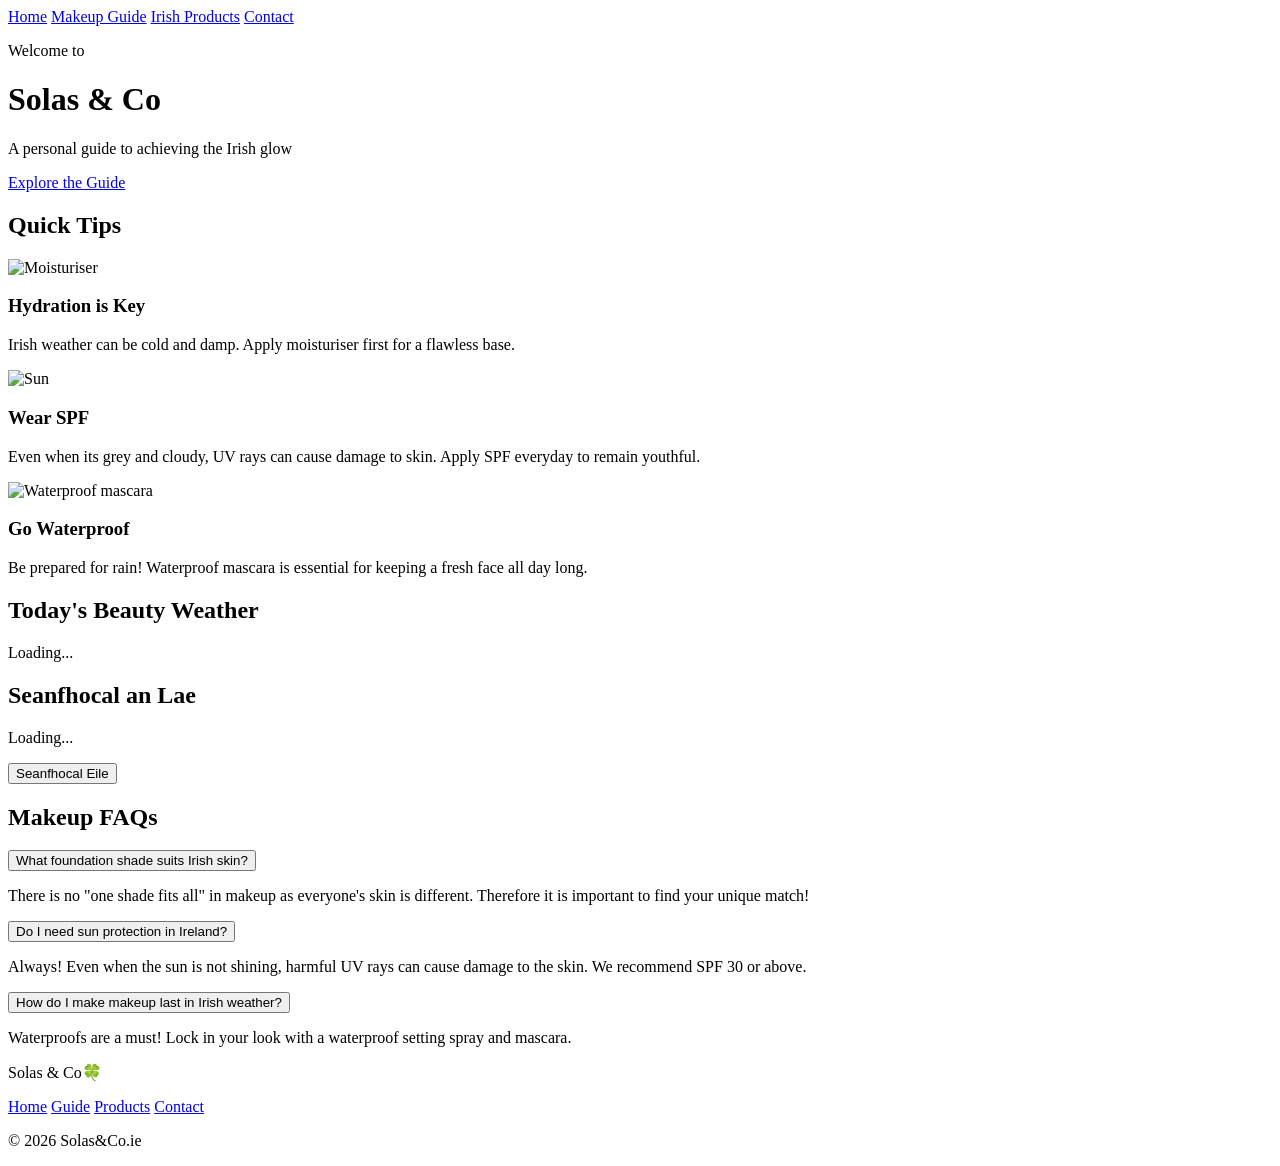
==== index.html @ 897288fa "Add files via upload" ====
<!DOCTYPE html>
<html lang="en">
<head>
  <meta charset="UTF-8">
  <meta name="viewport" content="width=device-width, initial-scale=1.0">
  <title>Solas & Co | Irish Makeup and Beauty Guide</title>
  <meta name="description" content="Solas and Co is your guide to all things Irish beauty related. Discover more through our quick makeup tips, live weather forecast, step by step routines and product recommendations.">
  <meta name="keywords" content="Irish makeup, Irish beauty, Irish Glow, makeup guide Ireland, Irish skincare, foundation for Irish skin, Irish Seanfhocal, Irish beauty brands, Galilge, Irish weather, quick makeup tips">
  <meta name="author" content="Solas and Co">
  <meta name="robots" content="index, follow">
  <link rel="stylesheet" href="css/style.css">
</head>
<body>

<nav>
    <a href="index.html">Home</a>
    <a href="guide.html">Makeup Guide</a>
    <a href="products.html">Irish Products</a>
    <a href="contact.html">Contact</a>
  </nav>

  <header>
  <p>Welcome to</p>
  <h1>Solas & Co </h1>
  <p>A personal guide to achieving the Irish glow</p>
  <a href="guide.html">Explore the Guide</a>
</header>

<section>
  <h2>Quick Tips</h2>
  <div class="tips">

    <div class="tip-box">
      <img src="images/moisturiser.jpg" alt="Moisturiser">
      <h3>Hydration is Key</h3>
      <p>Irish weather can be cold and damp. Apply moisturiser first for a flawless base.</p>
    </div>

    <div class="tip-box">
      <img src="images/sun.jpg" alt="Sun">
      <h3>Wear SPF</h3>
      <p>Even when its grey and cloudy, UV rays can cause damage to skin. Apply SPF everyday to remain youthful.</p>
    </div>

    <div class="tip-box">
      <img src="images/mascara.jpg" alt="Waterproof mascara">
      <h3>Go Waterproof</h3>
      <p>Be prepared for rain! Waterproof mascara is essential for keeping a fresh face all day long.</p>
    </div>

  </div>
</section>

<section>
  <h2>Today's Beauty Weather</h2>
  <div id="weather-box">
    <p id="weather-temp">Loading...</p>
    <p id="weather-desc"></p>
    <p id="weather-tip"></p>
  </div>
</section>

<section>
<h2>Seanfhocal an Lae</h2>
    <div id="quote-box">
      <p id="quote-text">Loading...</p>
    </div>
    <button onclick="getQuote()">Seanfhocal Eile</button>
</section>

<section>
  <h2>Makeup FAQs</h2>

  <div class="accordion">
    <button class="acc-btn">What foundation shade suits Irish skin?</button>
    <div class="acc-content">
      <p>There is no "one shade fits all" in makeup as everyone's skin is different. Therefore it is important to find your unique match! </p>
    </div>

    <button class="acc-btn">Do I need sun protection in Ireland?</button>
    <div class="acc-content">
      <p>Always! Even when the sun is not shining, harmful UV rays can cause damage to the skin. We recommend SPF 30 or above. </p>
    </div>

    <button class="acc-btn">How do I make makeup last in Irish weather?</button>
    <div class="acc-content">
      <p>Waterproofs are a must! Lock in your look with a waterproof setting spray and mascara. </p>
    </div>
  </div>

</section>
<footer>
  <p>Solas & Co🍀</p>
  <nav>
    <a href="index.html">Home</a>
    <a href="guide.html">Guide</a>
    <a href="products.html">Products</a>
    <a href="contact.html">Contact</a>
  </nav>
  <p>&copy; 2026 Solas&Co.ie</p>
</footer>

<script src="js/main.js"></script>

</body>
</html>
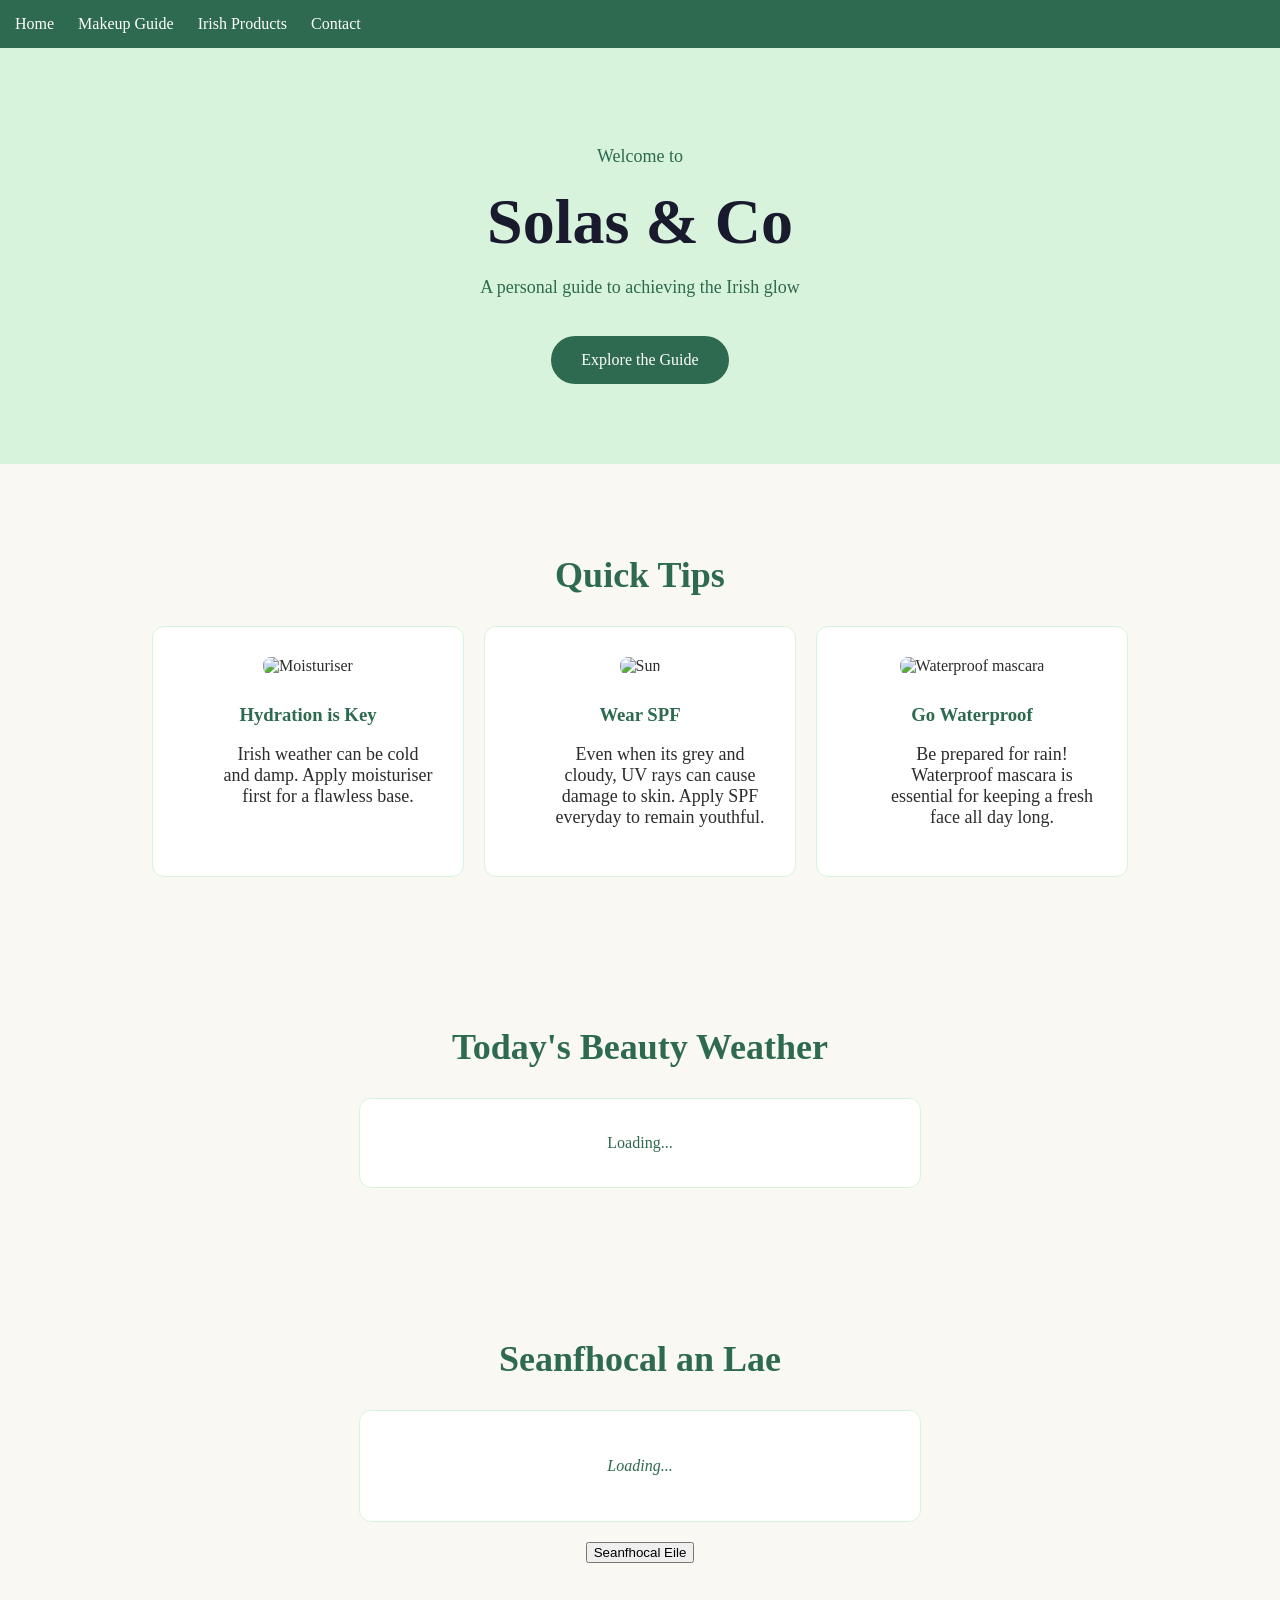
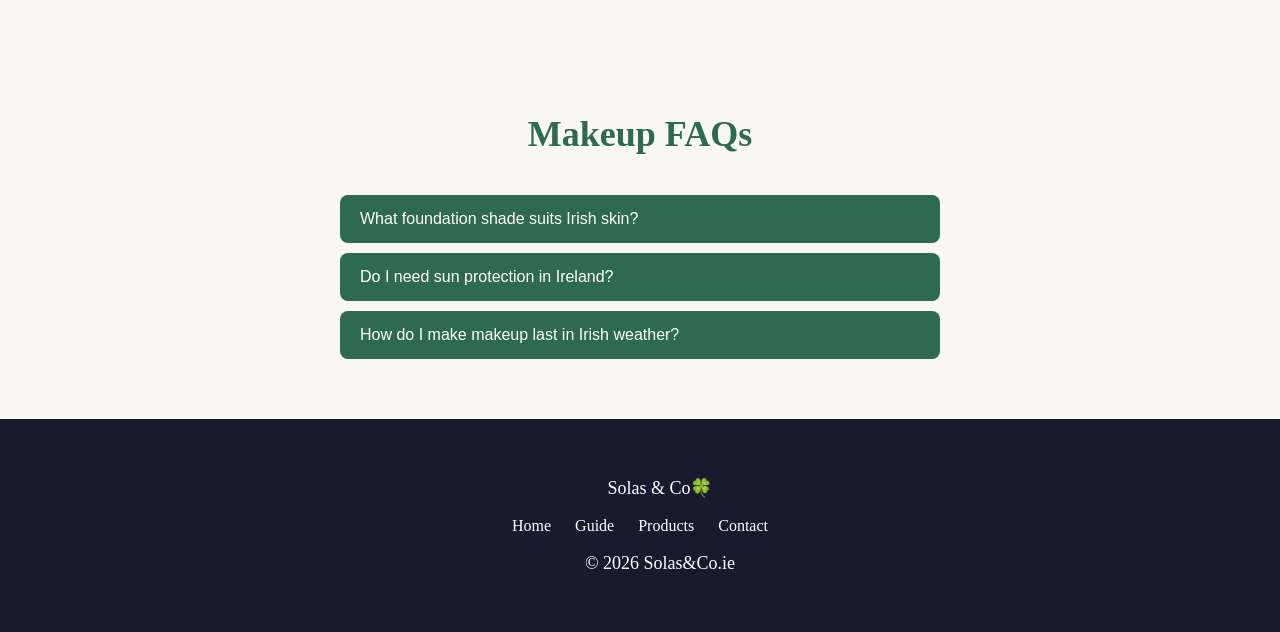
==== commit 95bd56a3: "Add files via upload" ====
--- a/index.html
+++ b/index.html
@@ -8,7 +8,7 @@
   <meta name="keywords" content="Irish makeup, Irish beauty, Irish Glow, makeup guide Ireland, Irish skincare, foundation for Irish skin, Irish Seanfhocal, Irish beauty brands, Galilge, Irish weather, quick makeup tips">
   <meta name="author" content="Solas and Co">
   <meta name="robots" content="index, follow">
-  <link rel="stylesheet" href="css/style.css">
+  <link rel="stylesheet" href="CSS/style.css">
 </head>
 <body>
 
--- a/CSS/style.css
+++ b/CSS/style.css
@@ -0,0 +1,374 @@
+body {
+  font-family: Georgia, serif;
+  background-color: #faf8f3;
+  color: #2c2c2c;
+  margin: 0;
+  padding: 0;
+}
+
+nav {
+  background-color: #2d6a4f;
+  padding: 15px;
+}
+
+nav a {
+  color: white;
+  margin-right: 20px;
+  text-decoration: none;
+  font-size: 16px;
+}
+
+nav a:hover {
+  text-decoration: underline;
+}
+
+h1 {
+  color: #2d6a4f;
+  padding: 40px;
+  font-size: 48px;
+}
+
+p {
+  padding-left: 40px;
+  font-size: 18px;
+}
+
+header {
+  background-color: #d8f3dc;
+  padding: 80px 40px;
+  text-align: center;
+}
+
+header p {
+  color: #2d6a4f;
+  font-size: 18px;
+  padding: 0;
+}
+
+header h1 {
+  font-size: 64px;
+  color: #1a1a2e;
+  margin: 10px 0;
+  padding: 0;
+}
+
+header a {
+  background-color: #2d6a4f;
+  color: white;
+  padding: 15px 30px;
+  text-decoration: none;
+  border-radius: 30px;
+  display: inline-block;
+  margin-top: 20px;
+  font-size: 16px;
+}
+
+section {
+  padding: 60px 40px;
+  text-align: center;
+}
+
+section h2 {
+  color: #2d6a4f;
+  font-size: 36px;
+  margin-bottom: 30px;
+}
+
+.tips {
+  display: flex;
+  gap: 20px;
+  justify-content: center;
+
+}
+
+.tip-box {
+  background-color: white;
+  border: 1px solid #d8f3dc;
+  border-radius: 12px;
+  padding: 30px;
+  width: 250px;
+ 
+}
+
+.tip-box h3 {
+  color: #2d6a4f;
+  margin-bottom: 10px;
+}
+
+#weather-box {
+  background-color: white;
+  border: 1px solid #d8f3dc;
+  border-radius: 12px;
+  padding: 30px;
+  max-width: 500px;
+  margin: 0 auto;
+  color: #2d6a4f;
+}
+
+#weather-box p {
+  font-size: 16px;
+  padding: 0;
+  margin: 5px 0;
+}
+
+#weather-tip {
+  margin-top: 15px;
+  font-style: italic;
+  color: #2c2c2c;
+}
+
+#quote-box {
+  background-color: white;
+  border: 1px solid #d8f3dc;
+  border-radius: 12px;
+  padding: 30px;
+  max-width: 500px;
+  margin: 0 auto 20px;
+  font-size: 18px;
+  font-style: italic;
+  color: #2d6a4f;
+}
+
+#quote-box p {
+  font-size: 16px;
+  padding: 0;
+}
+
+
+.accordion {
+  max-width: 600px;
+  margin: 0 auto;
+  text-align: left;
+}
+
+.acc-btn {
+  width: 100%;
+  background-color: #2d6a4f;
+  color: white;
+  padding: 15px 20px;
+  border: none;
+  border-radius: 8px;
+  font-size: 16px;
+  cursor: pointer;
+  margin-top: 10px;
+  text-align: left;
+}
+
+.acc-content {
+  display: none;
+  background-color: white;
+  border: 1px solid #d8f3dc;
+  padding: 15px 20px;
+  border-radius: 0 0 8px 8px;
+  font-size: 10px;
+}
+
+.acc-content p {
+  font-size: 14px;
+  padding-left: 0;
+}
+footer {
+  background-color: #1a1a2e;
+  color: white;
+  text-align: center;
+  padding: 40px;
+}
+
+footer nav a {
+  color: white;
+  margin: 0 10px;
+  text-decoration: none;
+}
+
+footer nav {
+  margin: 15px 0;
+  background-color: transparent;
+  padding: 0;
+}
+
+.video-wrapper {
+  max-width: 700px;
+  margin: 0 auto;
+}
+
+.video-wrapper iframe {
+  width: 100%;
+  height: 400px;
+  border-radius: 12px;
+}
+
+.tip-box a {
+  display: inline-block;
+  margin-top: 10px;
+  background-color: #2d6a4f;
+  color: white;
+  padding: 8px 16px;
+  border-radius: 20px;
+  text-decoration: none;
+  font-size: 14px;
+}
+
+.tip-box a:hover {
+  background-color: #1a4a32;
+}
+
+.form-group {
+  margin-bottom: 20px;
+  text-align: left;
+  max-width: 500px;
+  margin-left: auto;
+  margin-right: auto;
+}
+
+.form-group label {
+  display: block;
+  font-size: 16px;
+  margin-bottom: 5px;
+  color: #2d6a4f;
+  font-weight: bold;
+}
+
+.form-group input,
+.form-group select,
+.form-group textarea {
+  width: 100%;
+  padding: 10px;
+  border: 1px solid #d8f3dc;
+  border-radius: 8px;
+  font-size: 16px;
+  font-family: Georgia, serif;
+}
+
+.form-group input:focus,
+.form-group select:focus,
+.form-group textarea:focus {
+  outline: none;
+  border-color: #2d6a4f;
+}
+
+.error {
+  color: red;
+  font-size: 13px;
+  padding: 0;
+  margin: 4px 0 0;
+}
+
+#success-message {
+  color: #2d6a4f;
+  font-size: 18px;
+  font-weight: bold;
+  padding: 0;
+  margin-top: 20px;
+}
+
+form button {
+  background-color: #2d6a4f;
+  color: white;
+  padding: 12px 30px;
+  border: none;
+  border-radius: 30px;
+  font-size: 16px;
+  cursor: pointer;
+}
+
+form button:hover {
+  background-color: #1a4a32;
+}
+
+.small-tips {
+  display: flex;
+  flex-wrap: wrap;
+  gap: 15px;
+  justify-content: center;
+}
+
+.small-box {
+  background-color: white;
+  border: 1px solid #d8f3dc;
+  border-radius: 12px;
+  padding: 20px;
+  width: 180px;
+  text-align: center;
+}
+
+.small-box h3 {
+  color: #2d6a4f;
+  font-size: 14px;
+  margin-bottom: 5px;
+}
+
+.small-box h4 {
+  font-size: 13px;
+  margin-bottom: 8px;
+}
+
+.small-box p {
+  font-size: 12px;
+  padding: 0;
+}
+@media (max-width: 768px) {
+
+  nav {
+    text-align: center;
+  }
+
+  nav a {
+    display: block;
+    margin: 8px 0;
+  }
+
+  header h1 {
+    font-size: 36px;
+  }
+
+  header p {
+    font-size: 14px;
+  }
+
+  .tips {
+    flex-direction: column;
+    align-items: center;
+  }
+
+  .tip-box {
+    width: 80%;
+  }
+
+  .small-tips {
+    flex-direction: column;
+    align-items: center;
+  }
+
+  .small-box {
+    width: 80%;
+  }
+
+  .accordion {
+    width: 90%;
+  }
+
+  #quote-box {
+    width: 80%;
+  }
+
+  #weather-box {
+    width: 80%;
+  }
+
+  section {
+    padding: 30px 20px;
+  }
+
+  footer nav a {
+    display: block;
+    margin: 5px 0;
+  }
+
+}
+.tip-box img {
+  width: 100%;
+  height: 150px;
+  object-fit: contain;
+  border-radius: 8px;
+  margin-bottom: 10px;
+}
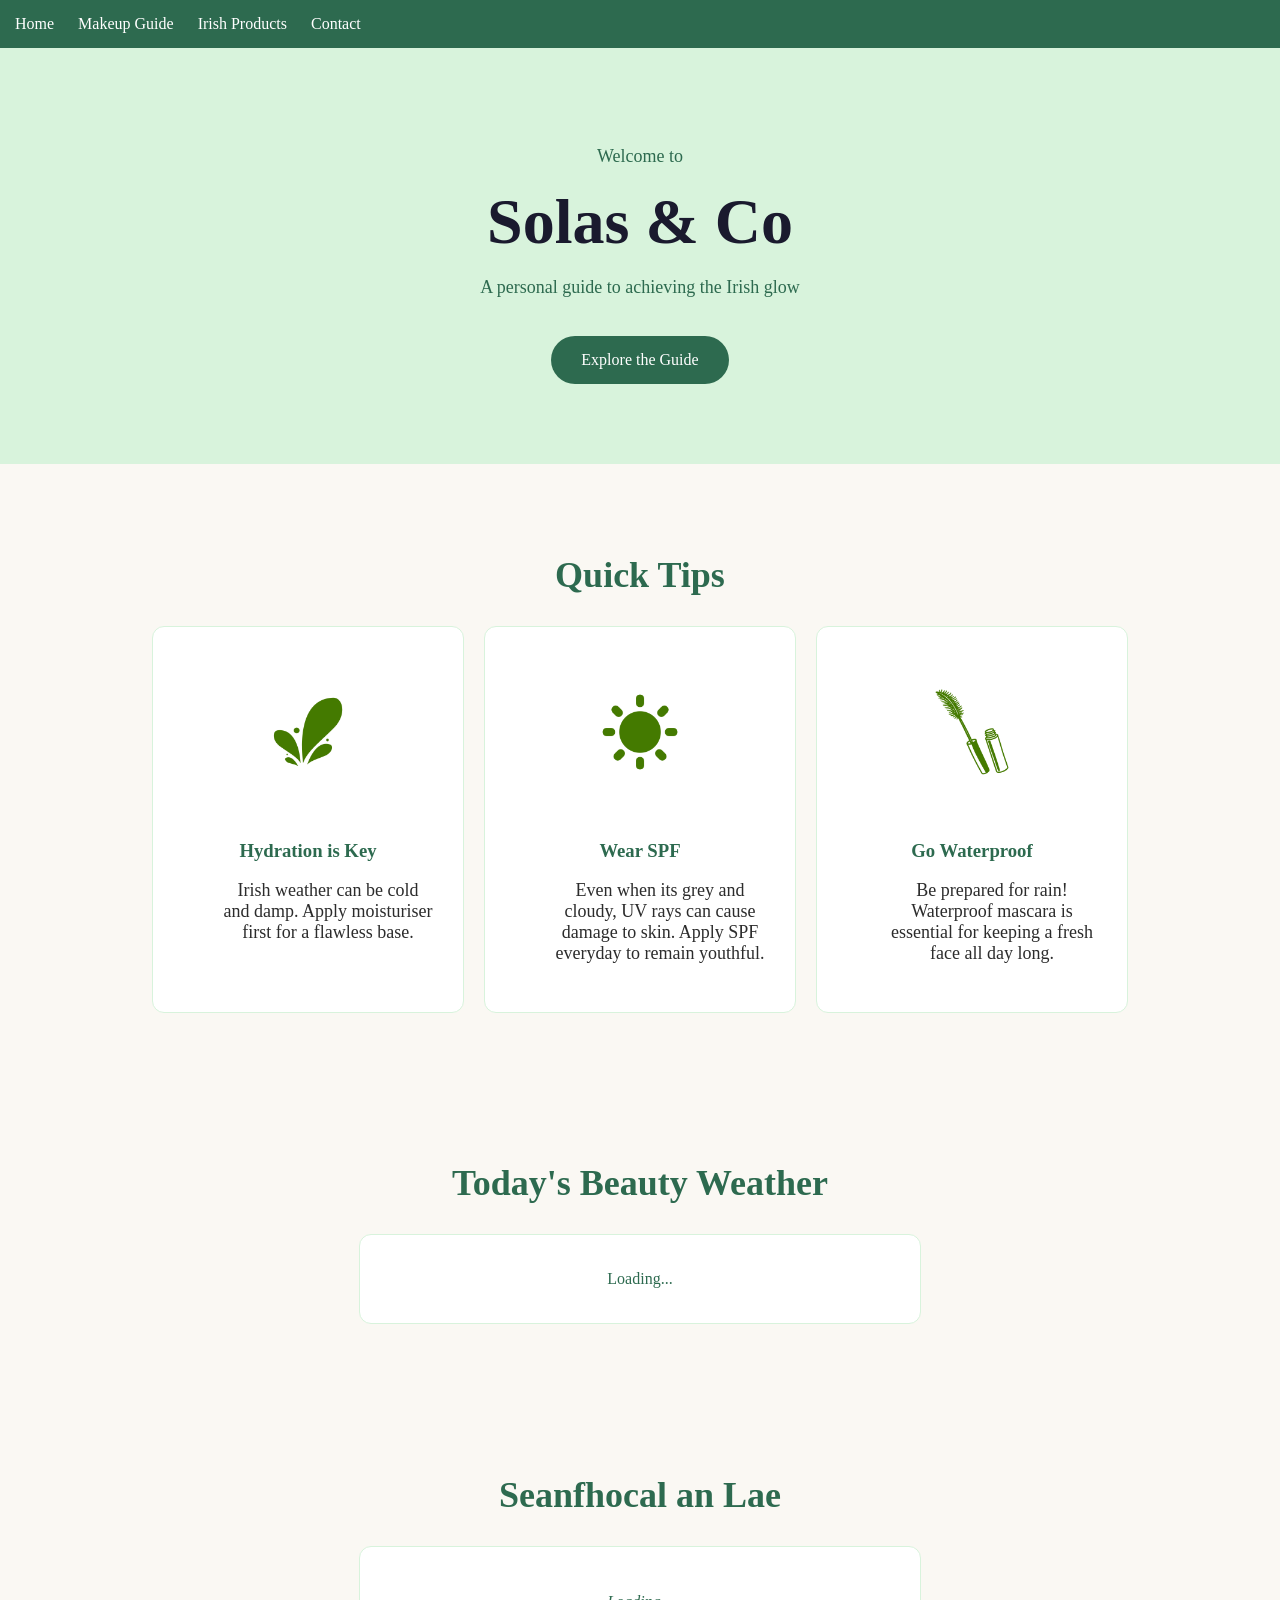
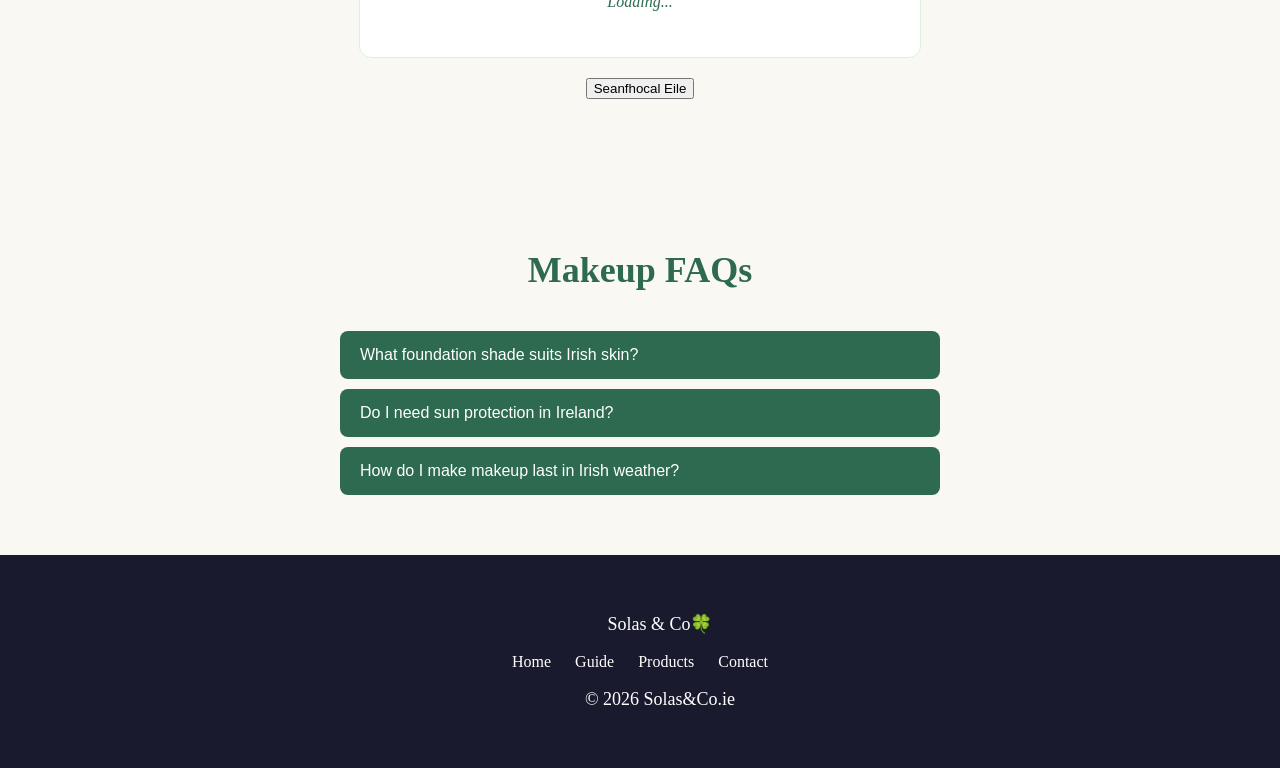
==== commit 5e15150e: "Add files via upload" ====
--- a/index.html
+++ b/index.html
@@ -14,7 +14,7 @@
 
 <nav>
     <a href="index.html">Home</a>
-    <a href="guide.html">Makeup Guide</a>
+    <a href="Guide.html">Makeup Guide</a>
     <a href="products.html">Irish Products</a>
     <a href="contact.html">Contact</a>
   </nav>
@@ -31,19 +31,19 @@
   <div class="tips">
 
     <div class="tip-box">
-      <img src="images/moisturiser.jpg" alt="Moisturiser">
+      <img src="Images/moisturiser.jpg" alt="Moisturiser">
       <h3>Hydration is Key</h3>
       <p>Irish weather can be cold and damp. Apply moisturiser first for a flawless base.</p>
     </div>
 
     <div class="tip-box">
-      <img src="images/sun.jpg" alt="Sun">
+      <img src="Images/sun.jpg" alt="Sun">
       <h3>Wear SPF</h3>
       <p>Even when its grey and cloudy, UV rays can cause damage to skin. Apply SPF everyday to remain youthful.</p>
     </div>
 
     <div class="tip-box">
-      <img src="images/mascara.jpg" alt="Waterproof mascara">
+      <img src="Images/mascara.jpg" alt="Waterproof mascara">
       <h3>Go Waterproof</h3>
       <p>Be prepared for rain! Waterproof mascara is essential for keeping a fresh face all day long.</p>
     </div>
@@ -93,14 +93,14 @@
   <p>Solas & Co🍀</p>
   <nav>
     <a href="index.html">Home</a>
-    <a href="guide.html">Guide</a>
+    <a href="Guide.html">Guide</a>
     <a href="products.html">Products</a>
     <a href="contact.html">Contact</a>
   </nav>
   <p>&copy; 2026 Solas&Co.ie</p>
 </footer>
 
-<script src="js/main.js"></script>
+<script src="JS/main.js"></script>
 
 </body>
 </html>
